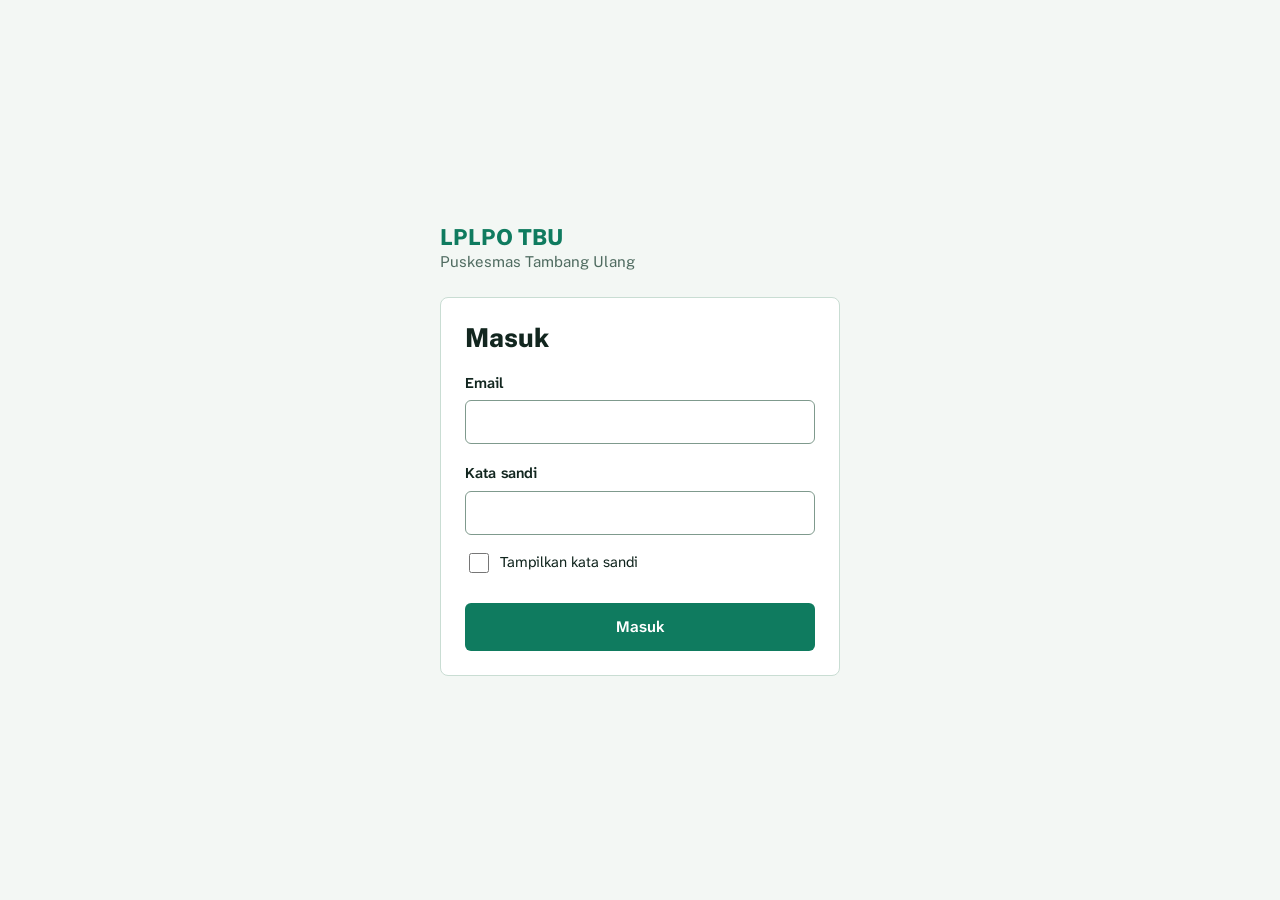
==== index.html @ 8b750fdc "Add files via upload" ====
<!doctype html>
<html lang="id">
<head>
<meta charset="utf-8">
<meta name="viewport" content="width=device-width, initial-scale=1">
<title>Masuk | LPLPO TBU</title>
<link rel="stylesheet" href="https://fonts.googleapis.com/css2?family=Atkinson+Hyperlegible+Next:wght@400;600;800&family=Public+Sans:wght@400;600;800&display=swap">
<link rel="stylesheet" href="tema.css">
<link rel="stylesheet" href="app.css">
</head>
<body>
<div class="login-bungkus">
  <main class="login-kartu">
    <div class="merek">
      <div class="nama">LPLPO TBU</div>
      <p>Puskesmas Tambang Ulang</p>
    </div>

    <section class="panel f" aria-labelledby="judul-masuk">
      <form id="form-masuk" novalidate>
        <h1 id="judul-masuk" style="font-family: var(--font-umum); font-size: 26px;">Masuk</h1>

        <div class="field">
          <label for="email">Email</label>
          <input id="email" name="email" type="email" autocomplete="username" inputmode="email" required>
        </div>

        <div class="field">
          <label for="sandi">Kata sandi</label>
          <input id="sandi" name="sandi" type="password" autocomplete="current-password" required>
          <label class="tampil-sandi" style="font-weight: 400;">
            <input id="tampil" type="checkbox"> Tampilkan kata sandi
          </label>
        </div>

        <p id="pesan" class="pesan" role="alert" hidden></p>

        <button id="tombol" class="btn btn-utama" type="submit">Masuk</button>
      </form>
    </section>
  </main>
</div>

<script src="config.js"></script>
<script src="api.js"></script>
<script>
(function () {
  var form = document.getElementById("form-masuk");
  var email = document.getElementById("email");
  var sandi = document.getElementById("sandi");
  var tampil = document.getElementById("tampil");
  var tombol = document.getElementById("tombol");
  var pesan = document.getElementById("pesan");
  var timerBangun = null;

  // Sudah punya sesi? Langsung ke aplikasi (aplikasi yang memeriksa keabsahannya).
  if (LPLPO.sesi()) { location.replace("app.html"); return; }

  function tampilkan(teks, jenis) {
    pesan.textContent = teks;
    pesan.className = "pesan " + jenis;
    pesan.hidden = false;
  }

  tampil.addEventListener("change", function () {
    sandi.type = tampil.checked ? "text" : "password";
  });

  form.addEventListener("submit", function (e) {
    e.preventDefault();
    pesan.hidden = true;

    if (!email.value.trim() || !sandi.value) {
      tampilkan("Isi email dan kata sandi.", "galat");
      (email.value.trim() ? sandi : email).focus();
      return;
    }

    tombol.disabled = true;
    tombol.textContent = "Memeriksa...";
    // Server di Fly.io bisa tertidur dan butuh beberapa detik untuk bangun.
    timerBangun = setTimeout(function () {
      tampilkan("Server sedang bangun. Tunggu sebentar.", "info");
    }, 4000);

    LPLPO.masuk(email.value.trim(), sandi.value).then(
      function () { location.replace("app.html"); },
      function (err) {
        clearTimeout(timerBangun);
        tombol.disabled = false;
        tombol.textContent = "Masuk";
        tampilkan(err.pesan || "Gagal masuk. Coba lagi.", "galat");
        sandi.focus();
        sandi.select();
      }
    );
  });
})();
</script>
</body>
</html>
---- tema.css ----
/* Tema LPLPO-TBU: hijau daun dengan aksen koral
   Font (pasang di <head> atau simpan sendiri sebagai woff2 di Cloudflare Pages):
   https://fonts.googleapis.com/css2?family=Atkinson+Hyperlegible+Next:wght@400;600;800&family=Public+Sans:wght@400;600;800&display=swap
*/

:root {
  /* Warna */
  --kertas: #F3F7F4;
  --kartu: #FFFFFF;
  --tinta: #12261F;
  --tinta-pudar: #4F6B60;
  --hijau: #0F7B5F;
  --hijau-tua: #0B6049;
  --hijau-muda: #DDF1E8;
  --koral: #F06A8D;
  --garis: #C9DDD3;
  --garis-isian: #7F9A8D;

  /* Status (sama di semua halaman) */
  --bahaya: #B42318;
  --aman-teks: #1E6B45;
  --aman-latar: #E3F3EA;
  --segera-teks: #7A4B00;
  --segera-latar: #FFF1CF;

  /* Huruf */
  --font-umum: "Public Sans", system-ui, sans-serif;
  --font-form: "Atkinson Hyperlegible Next", system-ui, sans-serif;

  /* Ukuran dan lebar */
  --radius: 6px;
  --radius-kartu: 8px;
  --sentuh: 44px;
  --lebar-konten: 960px;
  --lebar-form: 640px;
}

* { box-sizing: border-box; }

body {
  margin: 0;
  background: var(--kertas);
  color: var(--tinta);
  font-family: var(--font-umum);
  font-size: 17px;
  line-height: 1.5;
}

h1 { margin: 0; font-size: 30px; line-height: 1.2; font-weight: 800; }
h2 { margin: 0; font-size: 22px; line-height: 1.3; font-weight: 600; }
a { color: var(--hijau); }
.pudar { color: var(--tinta-pudar); font-size: 14px; }

:focus-visible { outline: 3px solid var(--hijau); outline-offset: 2px; }

/* Form dan tabel memakai Atkinson */
.f, .f input, .f select, .f textarea, .f button, table.kartu {
  font-family: var(--font-form);
}

/* Kerangka aplikasi: menu samping + konten */
.app { display: flex; flex-wrap: wrap; min-height: 100vh; }
.menu {
  flex: 0 0 248px;
  background: var(--kartu);
  border-right: 1px solid var(--garis);
  padding: 28px 16px;
  display: flex; flex-direction: column; gap: 28px;
}
.menu a {
  display: flex; align-items: center; justify-content: space-between;
  min-height: var(--sentuh); padding: 0 14px;
  border-radius: var(--radius);
  color: var(--tinta); text-decoration: none; font-size: 16px;
}
.menu a[aria-current="page"] { background: var(--hijau-muda); font-weight: 600; }
.konten { flex: 999 1 560px; min-width: 0; padding: 32px 40px 96px; }
.konten > .batas { max-width: var(--lebar-konten); display: flex; flex-direction: column; gap: 28px; }

/* Panel */
.panel {
  background: var(--kartu);
  border: 1px solid var(--garis);
  border-radius: var(--radius-kartu);
  padding: 24px;
}

/* Tombol */
.btn {
  min-height: var(--sentuh); padding: 0 22px;
  border: 1.5px solid transparent; border-radius: var(--radius);
  font-size: 16px; font-weight: 600; cursor: pointer;
}
.btn-utama { background: var(--hijau); color: #fff; }
.btn-utama:hover { background: var(--hijau-tua); }
.btn-garis { background: var(--kartu); color: var(--hijau); border-color: var(--hijau); }
.btn-teks { background: transparent; color: var(--tinta); text-decoration: underline; padding: 0 16px; }
.btn-bahaya { background: transparent; color: var(--bahaya); padding: 0 12px; }

/* Isian */
.field { display: flex; flex-direction: column; gap: 6px; }
.field label { font-weight: 600; font-size: 15px; }
.field input, .field select, .field textarea {
  height: var(--sentuh); padding: 0 12px;
  border: 1.5px solid var(--garis-isian); border-radius: var(--radius);
  background: var(--kartu); color: var(--tinta); font-size: 17px; width: 100%;
}
.field input[readonly] { background: var(--kertas); border-color: var(--garis); font-weight: 600; }
.field .bantuan { font-size: 14px; color: var(--tinta-pudar); }
.field.galat input, .field.galat select { border-color: var(--bahaya); }
.field .pesan-galat { font-size: 14px; font-weight: 600; color: var(--bahaya); }
.baris-isian { display: grid; grid-template-columns: repeat(auto-fill, minmax(220px, 1fr)); gap: 20px; }
.form-sempit { max-width: var(--lebar-form); }

/* Lencana dan cap */
.lencana { display: inline-block; padding: 3px 12px; border-radius: 999px; font-size: 14px; font-weight: 600; }
.lencana.aman { background: var(--aman-latar); color: var(--aman-teks); }
.lencana.segera { background: var(--segera-latar); color: var(--segera-teks); }
.lencana.koral { background: var(--koral); color: var(--tinta); }
.cap {
  display: inline-block; padding: 2px 10px;
  border: 2px solid var(--bahaya); border-radius: 4px;
  color: var(--bahaya); font-weight: 800; font-size: 14px;
  transform: rotate(-3deg);
}

/* Kategori obat */
.kategori { display: inline-block; padding: 3px 12px; border-radius: 999px; font-size: 14px; font-weight: 600; }
.kategori.antibiotik { background: #FFE8D1; color: #8A3B00; }
.kategori.analgesik  { background: #FDE4EA; color: #8F1D3B; }
.kategori.vitamin    { background: #FFF1B8; color: #6B5200; }
.kategori.infus      { background: #DDEBFB; color: #1B4B91; }
.kategori.vaksin     { background: #E8E1FA; color: #4A2BA0; }
.kategori.alkes      { background: #D5F0F3; color: #0B5560; }
.kategori.obat-luar  { background: #D9F2E3; color: #145C38; }

/* Tabel kartu stok */
.tabel-gulir { overflow-x: auto; }
table.kartu { width: 100%; border-collapse: collapse; font-size: 15px; font-variant-numeric: tabular-nums; }
table.kartu th { text-align: left; font-weight: 600; padding: 12px 14px; border-bottom: 2px solid var(--hijau); white-space: nowrap; }
table.kartu td { padding: 14px; border-bottom: 1px solid var(--garis); vertical-align: top; }
table.kartu th.n, table.kartu td.n { text-align: right; }
table.kartu tr.terpilih { background: var(--hijau-muda); }

/* Bilah simpan: menempel di bawah pada layar kecil */
.bilah-simpan { display: flex; flex-wrap: wrap; gap: 16px; align-items: center; justify-content: space-between; }

/* Layar kecil (HP): menu jadi bilah atas, tabel jadi kartu, tombol simpan menempel */
@media (max-width: 720px) {
  .menu { flex: 1 1 100%; flex-direction: row; align-items: center; padding: 12px 16px; border-right: 0; border-bottom: 1px solid var(--garis); gap: 12px; overflow-x: auto; }
  .konten { padding: 20px 16px 120px; }
  .panel { padding: 16px; }
  .baris-isian { grid-template-columns: 1fr; }
  .field input, .field select { height: 48px; }

  table.kartu thead { position: absolute; left: -9999px; }
  table.kartu, table.kartu tbody, table.kartu tr, table.kartu td { display: block; }
  table.kartu tr { background: var(--kartu); border: 1px solid var(--garis); border-radius: var(--radius-kartu); padding: 8px 14px; margin-bottom: 12px; }
  table.kartu td { border: 0; padding: 8px 0; display: flex; justify-content: space-between; align-items: center; gap: 12px; text-align: right; }
  table.kartu td::before { content: attr(data-label); font-weight: 600; color: var(--tinta-pudar); text-align: left; }

  .bilah-simpan {
    position: fixed; left: 0; right: 0; bottom: 0; z-index: 10;
    background: var(--kartu); border-top: 1px solid var(--garis);
    padding: 12px 16px 20px; flex-direction: column; align-items: stretch; gap: 10px;
  }
  .bilah-simpan .btn { width: 100%; min-height: 52px; }
}

@media (prefers-reduced-motion: reduce) { * { transition: none !important; animation: none !important; } }
---- app.css ----
/* Tambahan khusus aplikasi di atas tema.css */

/* Menu */
.merek .nama { font-size: 22px; font-weight: 800; line-height: 1.2; color: var(--hijau); }
.merek { padding: 0 14px; }
.daftar-menu { display: flex; flex-direction: column; gap: 2px; }
.menu-bawah { margin-top: auto; display: flex; flex-direction: column; gap: 4px; padding: 0 14px; }
.menu-bawah .btn-teks { align-self: flex-start; padding: 0; }
.menu .jumlah {
  min-width: 24px; height: 24px; padding: 0 6px; border-radius: 999px;
  background: var(--koral); color: var(--tinta);
  font-size: 14px; font-weight: 600;
  display: inline-flex; align-items: center; justify-content: center;
}

/* Halaman */
.judul-halaman { display: flex; flex-direction: column; gap: 6px; }
.judul-halaman p { margin: 0; max-width: 62ch; color: var(--tinta-pudar); }
.judul-halaman h1:focus { outline: none; }

/* Kartu angka di dashboard */
.kartu-angka { display: grid; grid-template-columns: repeat(auto-fill, minmax(190px, 1fr)); gap: 16px; }
.kartu-angka .panel { display: flex; flex-direction: column; gap: 4px; padding: 20px; }
.kartu-angka .angka { font-family: var(--font-form); font-size: 34px; font-weight: 800; line-height: 1.1; font-variant-numeric: tabular-nums; }
.kartu-angka .nama-angka { font-size: 15px; color: var(--tinta-pudar); }

.status-koneksi { font-size: 14px; color: var(--tinta-pudar); }
.kotak-galat { border-color: var(--bahaya); display: flex; flex-direction: column; gap: 12px; align-items: flex-start; }
.kotak-galat p { margin: 0; color: var(--bahaya); font-weight: 600; }

/* Halaman login */
.login-bungkus { min-height: 100vh; display: flex; align-items: center; justify-content: center; padding: 24px; }
.login-kartu { width: 100%; max-width: 400px; display: flex; flex-direction: column; gap: 24px; }
.login-kartu .merek { padding: 0; }
.login-kartu .merek p { margin: 0; color: var(--tinta-pudar); font-size: 15px; }
.login-kartu form { display: flex; flex-direction: column; gap: 18px; }
.login-kartu .btn { width: 100%; min-height: 48px; }
.login-kartu .btn[disabled] { opacity: .65; cursor: progress; }
.tampil-sandi { display: flex; align-items: center; gap: 8px; font-size: 15px; min-height: var(--sentuh); }
.tampil-sandi input { width: 20px; height: 20px; padding: 0; accent-color: var(--hijau); }
.pesan { margin: 0; font-size: 15px; }
.pesan.galat { color: var(--bahaya); font-weight: 600; }
.pesan.info { color: var(--tinta-pudar); }

@media (max-width: 720px) {
  .merek { padding: 0; flex: 0 0 auto; }
  .daftar-menu { flex-direction: row; gap: 4px; }
  .menu a { white-space: nowrap; }
  .menu-bawah { margin: 0; padding: 0; flex: 0 0 auto; }
  .kartu-angka { grid-template-columns: repeat(2, minmax(0, 1fr)); }
}
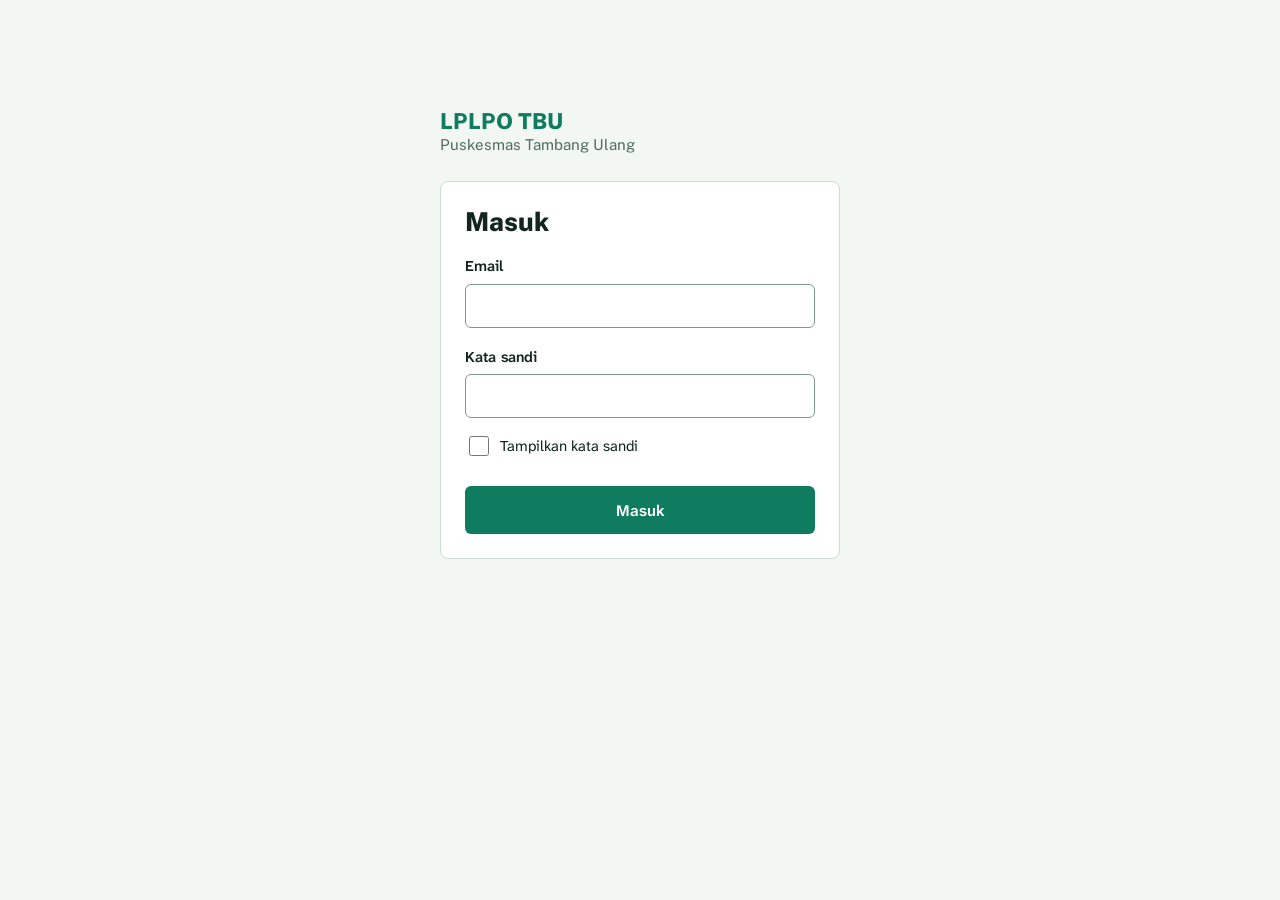
==== commit fc193ff6: "Perbaiki posisi login dan tambah mode gelap" ====
--- a/index.html
+++ b/index.html
@@ -3,6 +3,8 @@
 <head>
 <meta charset="utf-8">
 <meta name="viewport" content="width=device-width, initial-scale=1">
+<meta name="theme-color" content="#F3F7F4" media="(prefers-color-scheme: light)">
+<meta name="theme-color" content="#0F1A16" media="(prefers-color-scheme: dark)">
 <title>Masuk | LPLPO TBU</title>
 <link rel="stylesheet" href="https://fonts.googleapis.com/css2?family=Atkinson+Hyperlegible+Next:wght@400;600;800&family=Public+Sans:wght@400;600;800&display=swap">
 <link rel="stylesheet" href="tema.css">
--- a/tema.css
+++ b/tema.css
@@ -4,6 +4,8 @@
 */
 
 :root {
+  color-scheme: light dark;
+
   /* Warna */
   --kertas: #F3F7F4;
   --kartu: #FFFFFF;
@@ -11,6 +13,8 @@
   --tinta-pudar: #4F6B60;
   --hijau: #0F7B5F;
   --hijau-tua: #0B6049;
+  --hijau-teks: #0F7B5F;      /* hijau untuk teks, tautan, dan garis (lebih terang di mode gelap) */
+  --di-atas-koral: #12261F;   /* teks di atas latar koral, selalu gelap */
   --hijau-muda: #DDF1E8;
   --koral: #F06A8D;
   --garis: #C9DDD3;
@@ -35,6 +39,25 @@
   --lebar-form: 640px;
 }
 
+/* Mode gelap: mengikuti pengaturan tampilan di HP atau komputer */
+@media (prefers-color-scheme: dark) {
+  :root {
+    --kertas: #0F1A16;
+    --kartu: #17251F;
+    --tinta: #E6F0EA;
+    --tinta-pudar: #9DB5A9;
+    --hijau-muda: #1B3A2F;
+    --hijau-teks: #4FD1A5;
+    --garis: #2B4238;
+    --garis-isian: #6F8B7E;
+    --bahaya: #FF8A7A;
+    --aman-teks: #7FE0A8;
+    --aman-latar: #1C3B2B;
+    --segera-teks: #FFD36B;
+    --segera-latar: #3F3210;
+  }
+}
+
 * { box-sizing: border-box; }
 
 body {
@@ -48,10 +71,10 @@
 
 h1 { margin: 0; font-size: 30px; line-height: 1.2; font-weight: 800; }
 h2 { margin: 0; font-size: 22px; line-height: 1.3; font-weight: 600; }
-a { color: var(--hijau); }
+a { color: var(--hijau-teks); }
 .pudar { color: var(--tinta-pudar); font-size: 14px; }
 
-:focus-visible { outline: 3px solid var(--hijau); outline-offset: 2px; }
+:focus-visible { outline: 3px solid var(--hijau-teks); outline-offset: 2px; }
 
 /* Form dan tabel memakai Atkinson */
 .f, .f input, .f select, .f textarea, .f button, table.kartu {
@@ -59,7 +82,7 @@
 }
 
 /* Kerangka aplikasi: menu samping + konten */
-.app { display: flex; flex-wrap: wrap; min-height: 100vh; }
+.app { display: flex; flex-wrap: wrap; min-height: 100vh; min-height: 100dvh; }
 .menu {
   flex: 0 0 248px;
   background: var(--kartu);
@@ -93,7 +116,7 @@
 }
 .btn-utama { background: var(--hijau); color: #fff; }
 .btn-utama:hover { background: var(--hijau-tua); }
-.btn-garis { background: var(--kartu); color: var(--hijau); border-color: var(--hijau); }
+.btn-garis { background: var(--kartu); color: var(--hijau-teks); border-color: var(--hijau-teks); }
 .btn-teks { background: transparent; color: var(--tinta); text-decoration: underline; padding: 0 16px; }
 .btn-bahaya { background: transparent; color: var(--bahaya); padding: 0 12px; }
 
@@ -116,7 +139,7 @@
 .lencana { display: inline-block; padding: 3px 12px; border-radius: 999px; font-size: 14px; font-weight: 600; }
 .lencana.aman { background: var(--aman-latar); color: var(--aman-teks); }
 .lencana.segera { background: var(--segera-latar); color: var(--segera-teks); }
-.lencana.koral { background: var(--koral); color: var(--tinta); }
+.lencana.koral { background: var(--koral); color: var(--di-atas-koral); }
 .cap {
   display: inline-block; padding: 2px 10px;
   border: 2px solid var(--bahaya); border-radius: 4px;
--- a/app.css
+++ b/app.css
@@ -1,14 +1,14 @@
 /* Tambahan khusus aplikasi di atas tema.css */
 
 /* Menu */
-.merek .nama { font-size: 22px; font-weight: 800; line-height: 1.2; color: var(--hijau); }
+.merek .nama { font-size: 22px; font-weight: 800; line-height: 1.2; color: var(--hijau-teks); }
 .merek { padding: 0 14px; }
 .daftar-menu { display: flex; flex-direction: column; gap: 2px; }
 .menu-bawah { margin-top: auto; display: flex; flex-direction: column; gap: 4px; padding: 0 14px; }
 .menu-bawah .btn-teks { align-self: flex-start; padding: 0; }
 .menu .jumlah {
   min-width: 24px; height: 24px; padding: 0 6px; border-radius: 999px;
-  background: var(--koral); color: var(--tinta);
+  background: var(--koral); color: var(--di-atas-koral);
   font-size: 14px; font-weight: 600;
   display: inline-flex; align-items: center; justify-content: center;
 }
@@ -29,7 +29,11 @@
 .kotak-galat p { margin: 0; color: var(--bahaya); font-weight: 600; }
 
 /* Halaman login */
-.login-bungkus { min-height: 100vh; display: flex; align-items: center; justify-content: center; padding: 24px; }
+.login-bungkus {
+  min-height: 100vh; min-height: 100dvh;   /* dvh: tinggi layar yang terlihat, tanpa bilah alamat HP */
+  display: flex; align-items: flex-start; justify-content: center;
+  padding: clamp(24px, 12vh, 112px) 24px 24px;
+}
 .login-kartu { width: 100%; max-width: 400px; display: flex; flex-direction: column; gap: 24px; }
 .login-kartu .merek { padding: 0; }
 .login-kartu .merek p { margin: 0; color: var(--tinta-pudar); font-size: 15px; }
